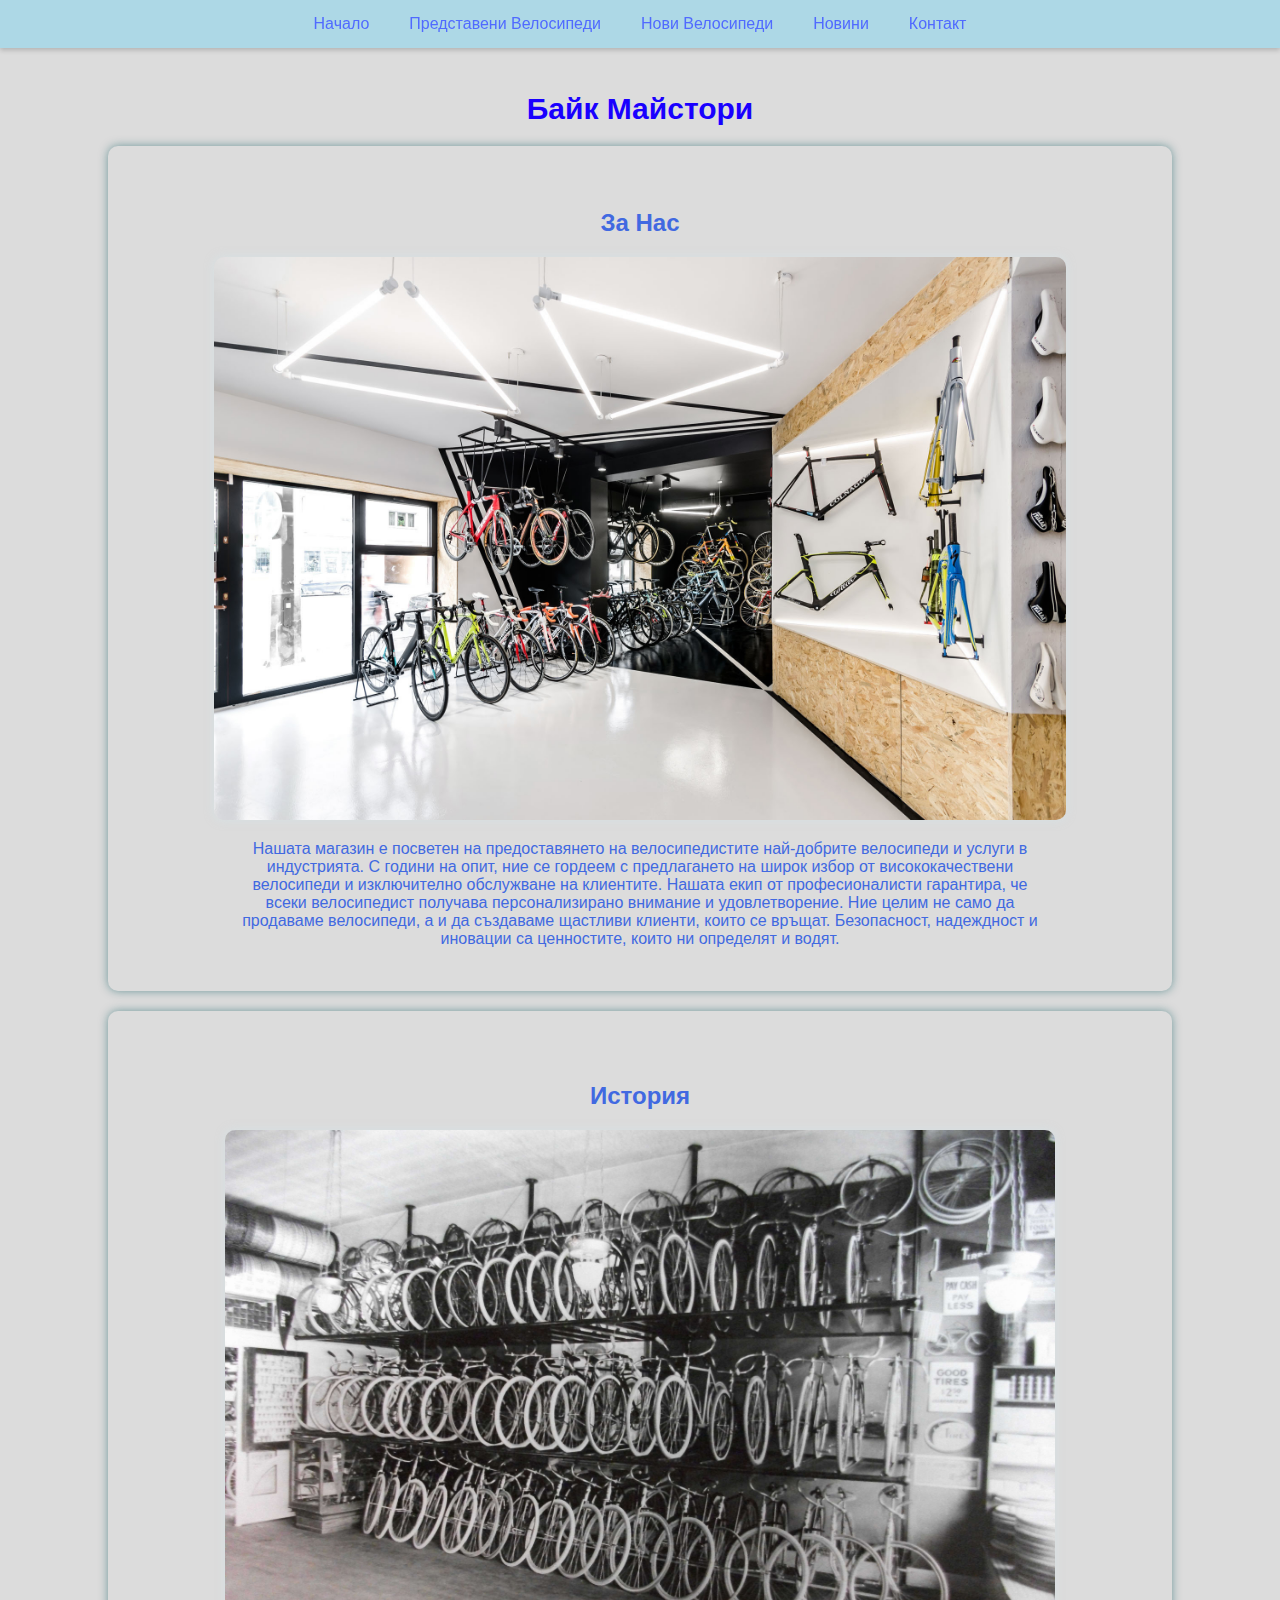
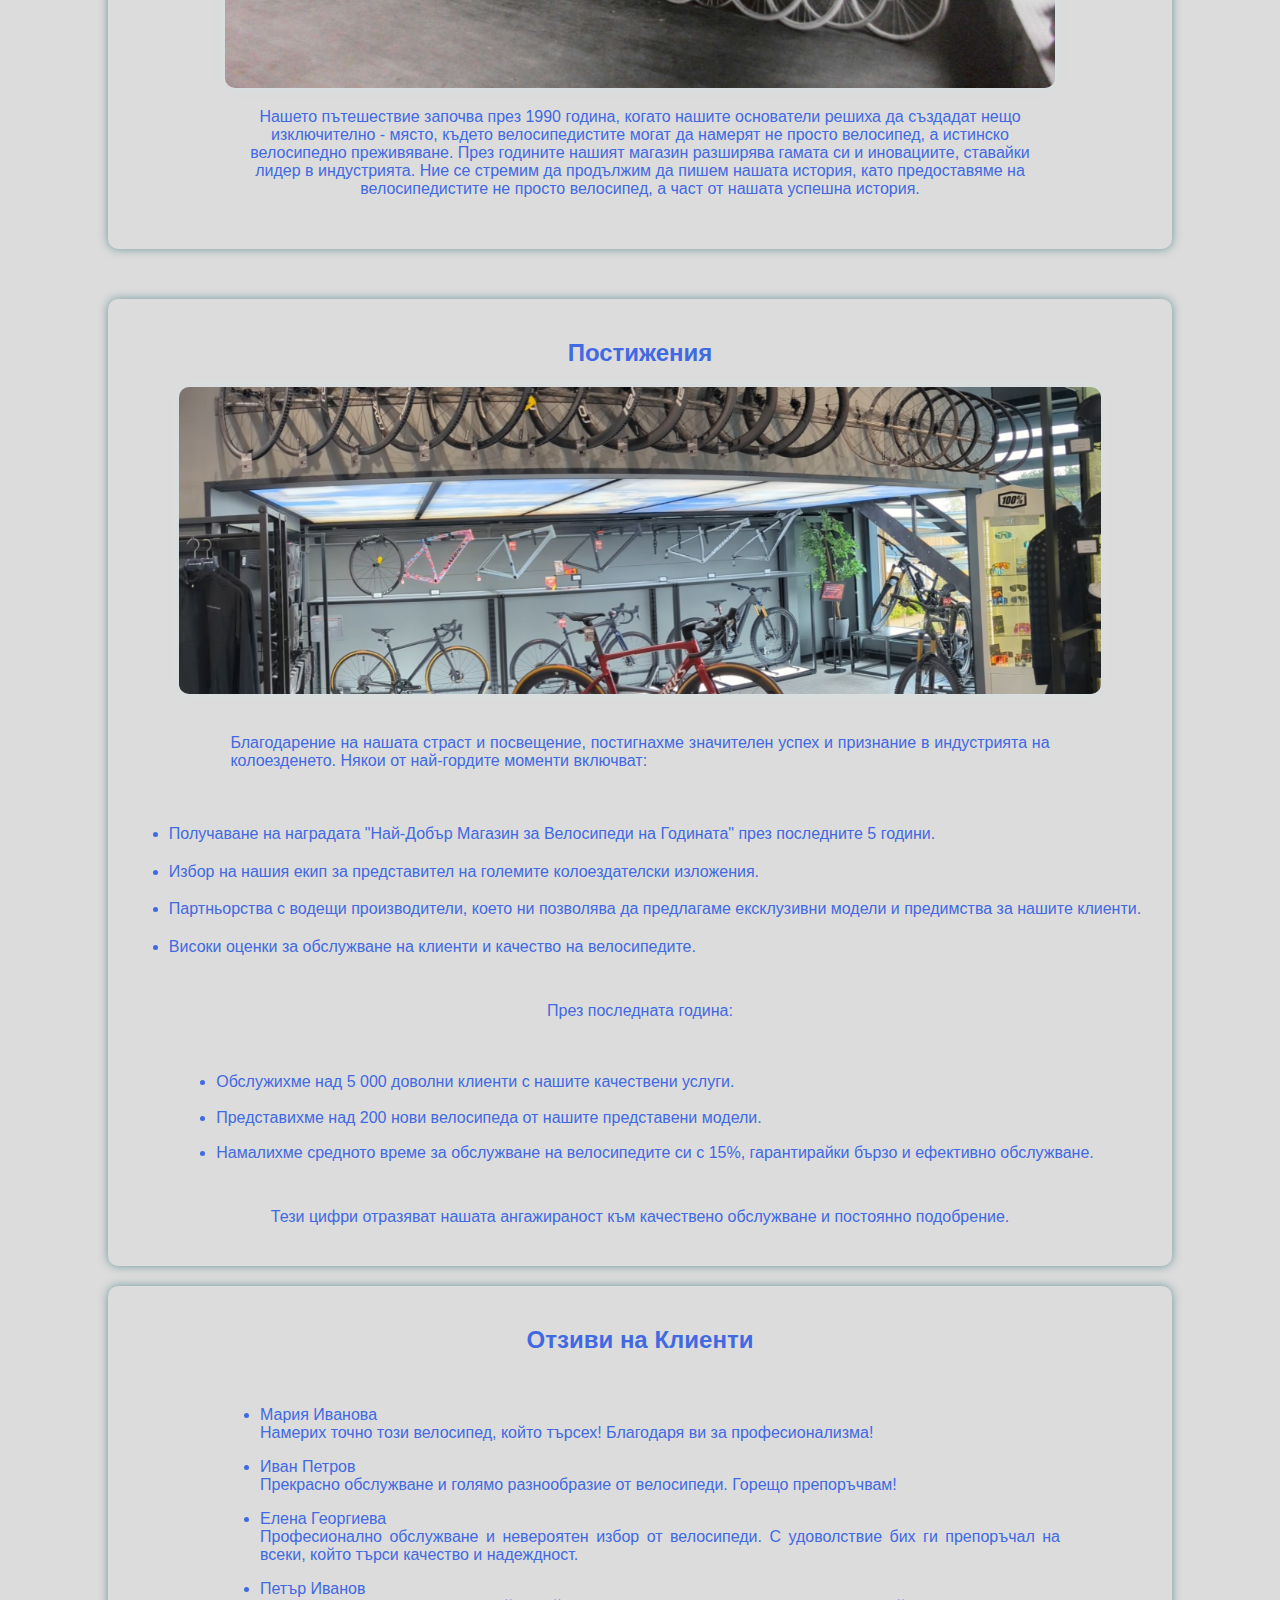
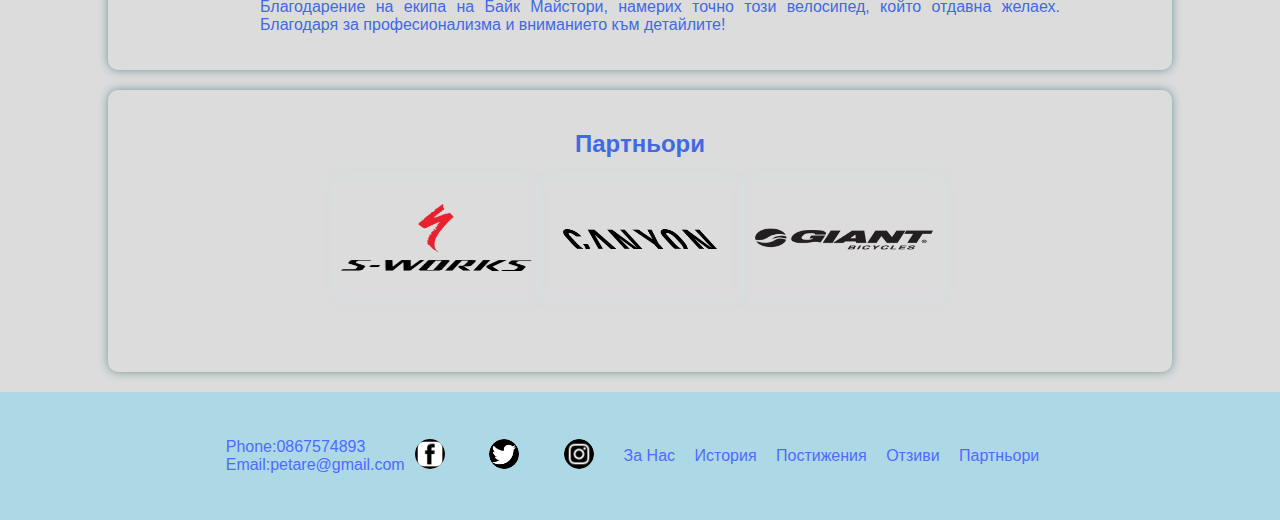
==== index.html @ 9bac696d "Add files via upload" ====
<!DOCTYPE html>
<html lang="bg">

<head>
    <meta charset="utf-8">
    <meta http-equiv="X-UA-Compatible" content="IE=edge">
    <meta name="viewport" content="width=device-width, initial-scale=1">
    <meta name="description"
        content="Байк Майстори - водещ магазин за велосипеди с години на опит. Предлагаме най-добрия избор от велосипеди и качествено обслужване.">
    <link rel="stylesheet" href="style.css">
    <title>Байк Майстори</title>
    <link rel="shortcut icon" type="image/icon" href="assets/logo/favicon.png" />
</head>

<body>
    <nav>
        <button><a href="index.html">Начало</a></button>
        <button><a href="featuredBikes.html">Представени Велосипеди</a></button>
        <button><a href="newBikes.html">Нови Велосипеди</a></button>
        <button><a href="news.html">Новини</a></button>
        <button><a href="contactUs.html">Контакт</a></button>
    </nav>
    <div class="title">
        <br><br><br><br>
        <h1>Байк Майстори</h1>
    </div>

    <section id="about" class="aboutUs">
        <h2>За Нас</h2>
        <img src="assets/images/aboutUs/bike-shop.png" alt="За Нас">
        <p>Нашата магазин е посветен на предоставянето на велосипедистите най-добрите велосипеди и услуги в индустрията.
            С години на опит, ние се гордеем с предлагането на широк избор от висококачествени велосипеди и изключително
            обслужване на клиентите. Нашата екип от професионалисти гарантира, че всеки велосипедист получава
            персонализирано внимание и удовлетворение. Ние целим не само да продаваме велосипеди, а и да създаваме
            щастливи клиенти, които се връщат. Безопасност, надеждност и иновации са ценностите, които ни определят и
            водят.</p>
    </section>

    <section id="history" class="aboutUs">
        <h2>История</h2>
        <img src="assets/images/aboutUs/bike-history.jpeg" alt="История">
        <p>Нашето пътешествие започва през 1990 година, когато нашите основатели решиха да създадат нещо изключително -
            място, където велосипедистите могат да намерят не просто велосипед, а истинско велосипедно преживяване. През
            годините нашият магазин разширява гамата си и иновациите, ставайки лидер в индустрията. Ние се стремим да
            продължим да пишем нашата история, като предоставяме на велосипедистите не просто велосипед, а част от
            нашата успешна история.</p>
    </section>

    <section id="achievements" class="aboutUs">
        <h2>Постижения</h2>
        <img src="assets/images/aboutUs/bike-achievements.jpg" alt="Постижения">
        <p>Благодарение на нашата страст и посвещение, постигнахме значителен успех и признание в индустрията на
            колоезденето. Някои от най-гордите моменти включват:</p>
        <ul>
            <li>Получаване на наградата "Най-Добър Магазин за Велосипеди на Годината" през последните 5 години.</li>
            <li>Избор на нашия екип за представител на големите колоездателски изложения.</li>
            <li>Партньорства с водещи производители, което ни позволява да предлагаме ексклузивни модели и предимства за
                нашите клиенти.</li>
            <li>Високи оценки за обслужване на клиенти и качество на велосипедите.</li>
        </ul>
        <p>През последната година:</p>
        <ul>
            <li>Обслужихме над 5 000 доволни клиенти с нашите качествени услуги.</li>
            <li>Представихме над 200 нови велосипеда от нашите представени модели.</li>
            <li>Намалихме средното време за обслужване на велосипедите си с 15%, гарантирайки бързо и ефективно
                обслужване.</li>
        </ul>
        <p>Тези цифри отразяват нашата ангажираност към качествено обслужване и постоянно подобрение.</p>
    </section>

    <section id="reviews" class="aboutUs">
        <h2>Отзиви на Клиенти</h2>
        <ul class="client-reviews">
            <li>
                <span>Мария Иванова</span>
                <p>Намерих точно този велосипед, който търсех! Благодаря ви за професионализма!</p>
            </li>
            <li>
                <span>Иван Петров</span>
                <p>Прекрасно обслужване и голямо разнообразие от велосипеди. Горещо препоръчвам!</p>
            </li>
            <li>
                <span>Елена Георгиева</span>
                <p>Професионално обслужване и невероятен избор от велосипеди. С удоволствие бих ги препоръчал на всеки,
                    който търси качество и надеждност.</p>
            </li>
            <li>
                <span>Петър Иванов</span>
                <p>Благодарение на екипа на Байк Майстори, намерих точно този велосипед, който отдавна желаех. Благодаря
                    за професионализма и вниманието към детайлите!</p>
            </li>
        </ul>
    </section>

    <section id="partners" class="aboutUs">
        <h2>Партньори</h2>
        <div class="partner-logos">
            <img src="assets/images/brand/bike-brand1png.png" alt="Партньор 1">
            <img src="assets/images/brand/bike-brand2.png" alt="Партньор 2">
            <img src="assets/images/brand/bike-brand3.png" alt="Партньор 3">
        
        </div>
    </section>

    <footer>
       
        <div class="footer-container">
            <div class="cont">
                <p>Phone:0867574893<br>
                    Email:petare@gmail.com</p>
            </div>
            <div class="social-media-links">
                <a href="https://www.facebook.com/" target="_blank"><img id="facebookLink"
                        src="assets/images/social media/Facebook_Logo_2023.png" alt="Facebook"></a>
                <a href="https://twitter.com/?lang=en" target="_blank"><img src="assets/images/social media/twitter.png"
                        alt="Twitter"></a>
                <a href="https://www.instagram.com/" target="_blank"><img src="assets/images/social media/instagram.png"
                        alt="Instagram"></a>
            </div>
            <div class="navigation-links">
                <a href="#about">За Нас</a>
                <a href="#history">История</a>
                <a href="#achievements">Постижения</a>
                <a href="#reviews">Отзиви</a>
                <a href="#partners">Партньори</a>
            </div>
        </div>
    </footer>

</body>

</html>
---- style.css ----
html {
    scroll-behavior: smooth;
}

body {
    background-color: gainsboro;
    color: royalblue;
    font-family: 'Arial', sans-serif;
    margin: 0;
    padding: 0;
    display: flex;
    justify-content: flex-start;
    align-items: center;
    height: 100vh;
    flex-direction: column;
}

nav {
    margin-bottom: 20px;
    padding: 0;
    display: flex;
    justify-content: center;
    list-style: none;
    background-color: lightblue;
    position: fixed;
    width: 100%;
    z-index: 1000;
    box-shadow: 0px 2px 5px rgba(0, 0, 0, 0.2);
}

nav button,
button {
    display: inline-block;
    padding: 15px 20px;
    margin: 0;
    border: none;
    background: none;
    cursor: pointer;
    color: #506aff;
    font-size: 16px;
    transition: color 0.3s ease-in-out;
}

nav button.active,
button.active {
    color: white;
}

nav button a,
button a {
    text-decoration: none;
    color: inherit;
}

nav button:hover,
button:hover {
    color: white;
    background-color: #6750ff;
    transition: background-color 0.3s ease-in-out;
}

.container {
    max-width: 1200px;
    margin: 0 auto;
}

.section-header {
    text-align: center;
    margin-bottom: 30px;
}

.newBikes,
.news-item {
    margin-bottom: 50px;
}

.photoAndInfo {
    display: flex;
    justify-content: space-between;
    align-items: center;
}

.photoAndInfo img {
    margin-right: 2%;
    max-width: 50%;
    height: auto;
    transition: transform 0.3s ease-in-out;
}

.photoAndInfo img:hover {
    transform: translateX(20px);
   
}

h1 {
    color: rgb(25, 0, 255) !important;
    font-size: 30px;
    text-align: center;
}

.publication-date {
    color: gray;
    font-size: 14px;
}

.news-item p {
    max-width: 60%;
    line-height: 1.6;
}
.news-item{
    border: #006e99;
    border-style: solid;
}
#news {
    padding-top: 50px;
}

#contactForm {
    height: 67%;
    margin-top: 4%;
    margin-bottom: 4%;
    background-color: gainsboro;
    color: #506aff;
    padding: 20px;
    width: 40%;
    border-radius: 10px;
    box-shadow: 0 0 10px rgba(0, 26, 255, 0.5);
}

label {
    display: block;
    margin-bottom: 10px;
}

input,
textarea {
    width: 100%;
    padding: 10px;
    margin-bottom: 20px;
    box-sizing: border-box;
    border: 1px solid rgb(30, 18, 206);
    background-color: gainsboro;
    color: lightblue;
}

input[type="submit"] {
    background-color: lightblue;
    color: white;
    cursor: pointer;
}

input[type="submit"]:hover {
    background-color: #006e99;
}

.featured-bikes-content {
    display: flex;
    flex-wrap: wrap;
    justify-content: space-around;
    margin-top: 30px;
}

.single-featured-bikes {
    width: 29%;
    margin-top: 20px;
    background-color: lightblue;
    border: 2px solid rgb(0, 191, 255);
    border-radius: 10px;
    overflow: hidden;
    transition: transform 0.3s ease-in-out;
}

.single-featured-bikes:hover {
    transform: scale(1.2);
}

.featured-img-box {
    position: relative;
}

.featured-bikes-img img {
    width: 100%;
    height: 250px;
    display: block;
}

.featured-model-info {
    display: flex;
    justify-content: center;
    height: 5%;
    padding: 0px;
    bottom: 0;
    left: 0;
    text-align: center;
    background-color: lightblue;
    color: black;
    width: 100%;
    box-sizing: border-box;
}

.featured-bikes-txt {
    padding: 20px;
    display: flex;
    text-align: center;
    flex-direction: column;
    justify-content: center;
    align-items: center;
}

.featured-bikes-txt h2 a {
    color: rgb(38, 0, 255);
    text-decoration: none;
}

.featured-bikes-txt h2 a:hover {
    text-decoration: underline;
}

.featured-bikes-txt h3 {
    color: rgb(0, 47, 255);
}

.featured-bikes-txt p {
    margin-top: 10px;
}

@media (max-width: 768px) {

    .single-featured-bikes,
    .photoAndInfo img {
        width: 100%;
    }

    nav button {
        width: 15%;
    }
}

footer {
    width: 100%;
    background-color: lightblue;
    padding: 20px;
    display: flex;
    justify-content: center;
}

.footer-container {
    max-width: 1200px;
    margin: 0 auto;
    display: flex;
    justify-content: space-between;
}

.social-media-links a,
.navigation-links a {
    text-decoration: none;
    color: white;
    margin-right: 20px;
}

.social-media-links img {
    width: 30px;
    height: 30px;
    object-fit: cover;
    border-radius: 50%;
    margin-right: 10px;
}

.navigation-links a:hover {
    text-decoration: underline;
}

#facebookLink {
    background-color: white;
}

.aboutUs {
    display: flex;
    flex-direction: column;
    justify-content: center;
    align-items: center;
    width: 80%;
    margin: 0 auto;
    padding: 20px;
    background-color: gainsboro;
    border-radius: 10px;
    box-shadow: 0 0 10px rgba(3, 83, 90, 0.5);
    margin-bottom: 20px;
}

.aboutUs img {
    max-width: 90%;
    height: auto;
    max-height: 70%;
    border-radius: 10px;
    margin-bottom: 20px;
    box-shadow: 0 0 10px rgba(210, 232, 238, 0.5);
}

.aboutUs p {
    text-align: center;
    max-width: 800px;
    margin: 0 auto;
}

.aboutUs li p {
    text-align: justify;
    max-width: 800px;
    margin: 0 auto;
}
.partner-logos{
    display: flexbox;
    justify-content: center;
    justify-self: center;
}
.partner-logos img{
    width: 200px;height: 150px;
}
.aboutUs li {
    margin-top: 2%;
}

#achievements {
    margin-top: 30px;
}

#achievements p {
    max-width: 80%;
    margin: 20px auto;
    text-align: justify;
}

#achievements ul {
    list-style-type: disc;
    margin-left: 30px;
    padding: 0;
}

#achievements li {
    margin-bottom: 10px;
}

#achievements img {
    margin-bottom: 20px;
}

.footer-container {
    display: flex;
    justify-content: space-between;
    align-items: center;
    padding: 10px;
    background-color: transparent;
    color: #506aff;
}

.social-media-links img {
    margin-left: 10px;
    width: 30px;
    height: 30px;
    margin-right: 10px;
    transition: transform 0.3s ease-in-out;
}

.social-media-links img:hover {
    transform: scale(1.2);
}

.navigation-links a {
    text-decoration: none;
    color: #506aff;
    margin-right: 15px;
    transition: color 0.3s ease-in-out;
}

.navigation-links a:hover {
    color: rgb(0, 0, 255);
}
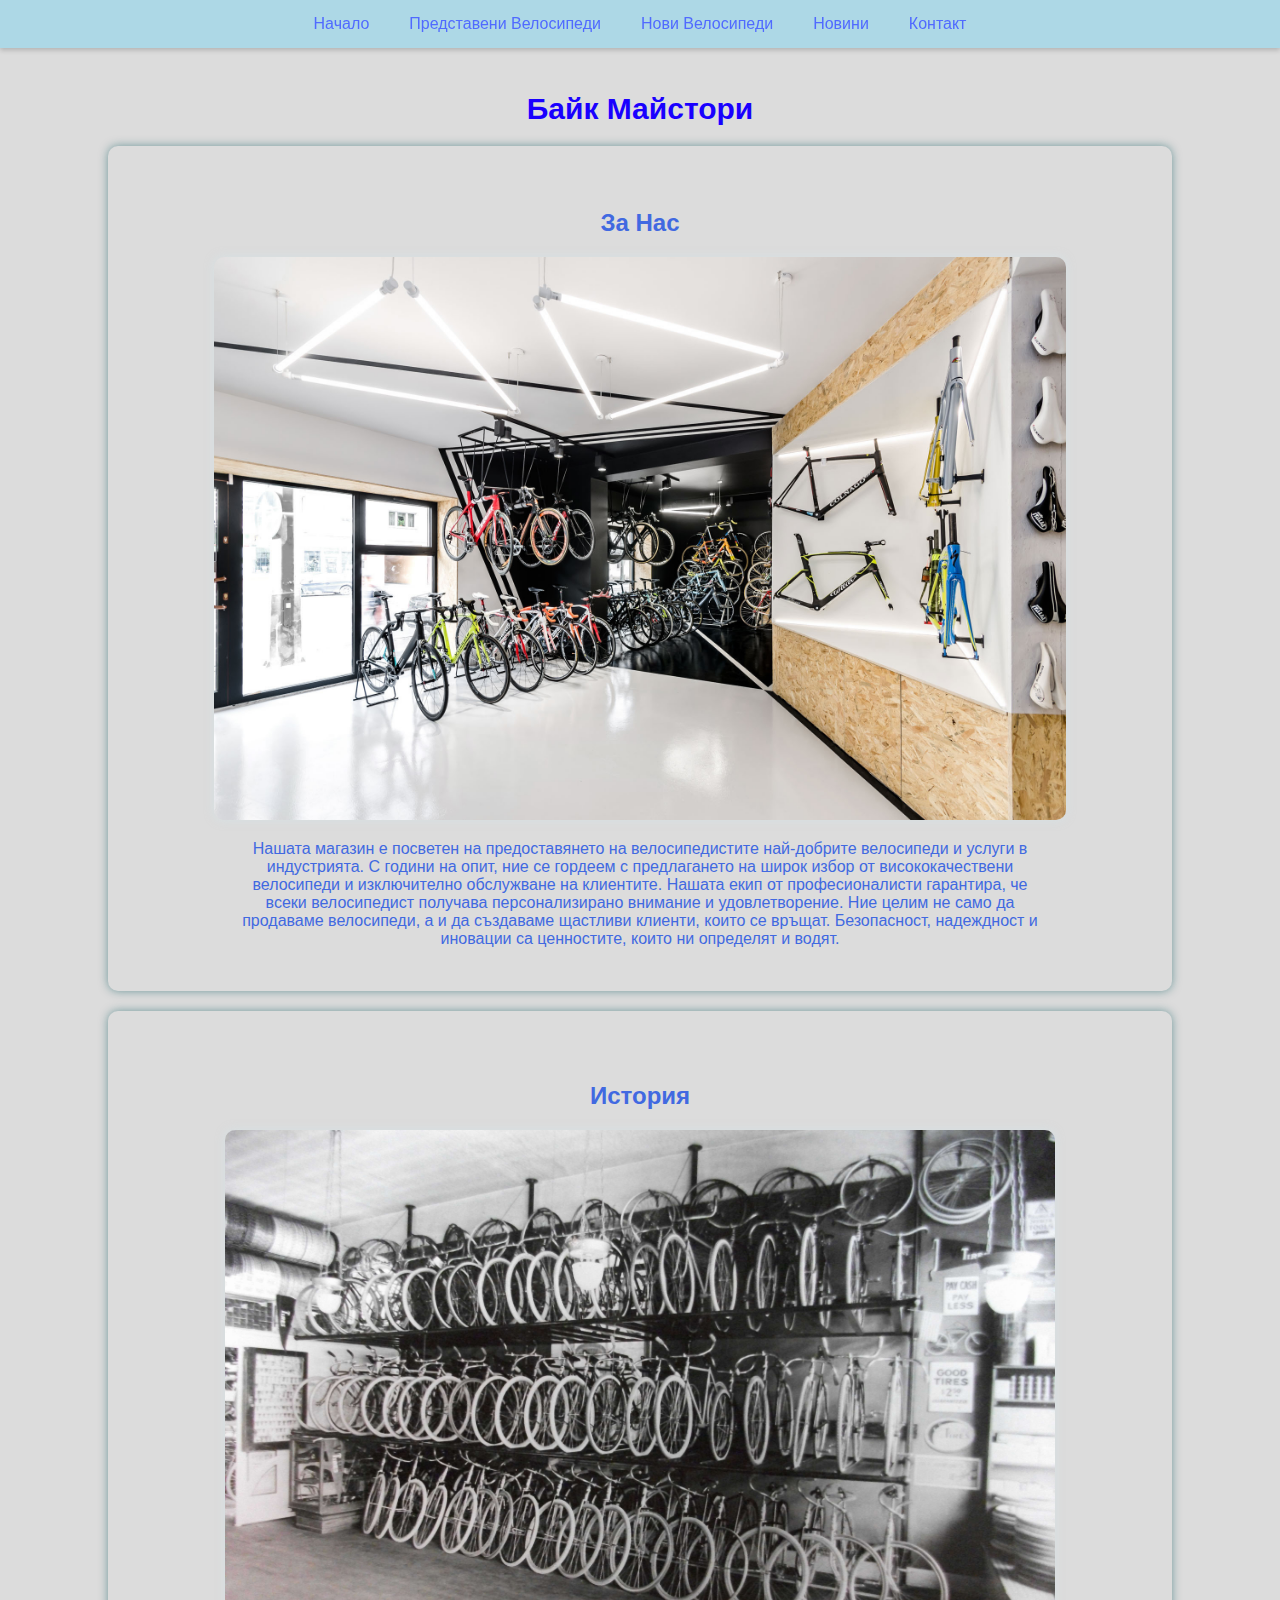
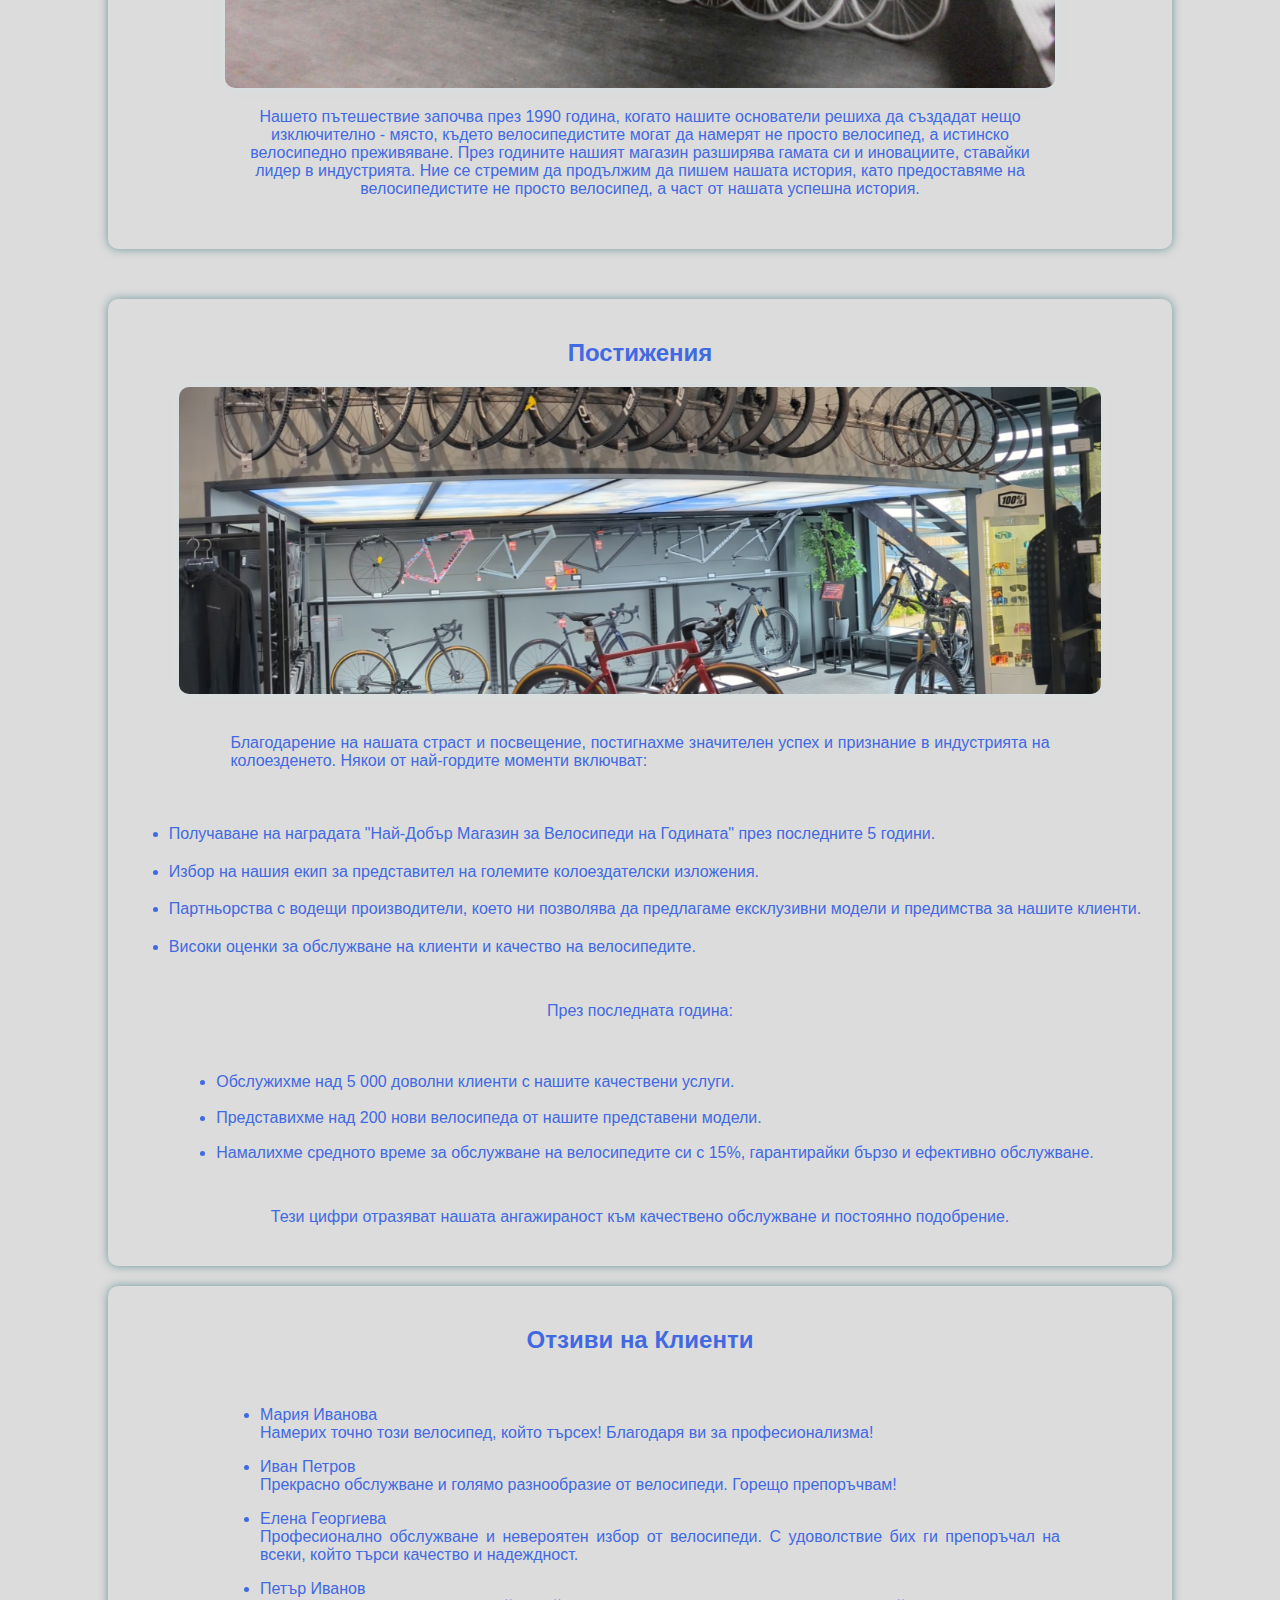
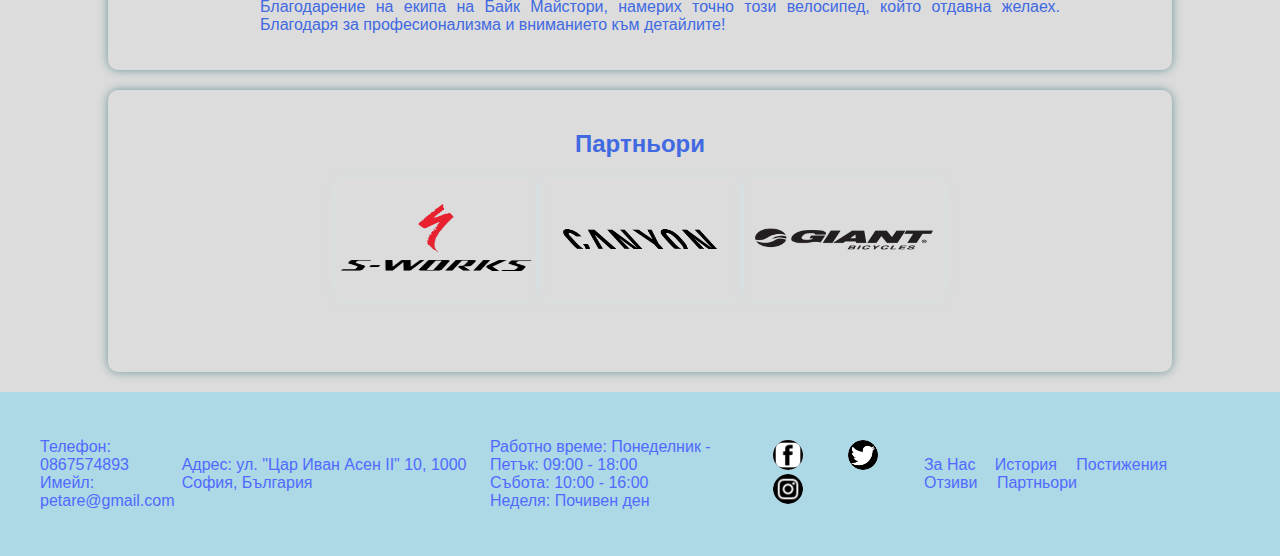
==== commit cee288fd: "Add files via upload" ====
--- a/index.html
+++ b/index.html
@@ -1,132 +1,194 @@
 <!DOCTYPE html>
 <html lang="bg">
+  <head>
+    <meta charset="utf-8" />
+    <meta http-equiv="X-UA-Compatible" content="IE=edge" />
+    <meta name="viewport" content="width=device-width, initial-scale=1" />
+    <meta
+      name="description"
+      content="Байк Майстори - водещ магазин за велосипеди с години на опит. Предлагаме най-добрия избор от велосипеди и качествено обслужване."
+    />
+    <link rel="stylesheet" href="style.css" />
+    <title>Байк Майстори</title>
+    <link
+      rel="shortcut icon"
+      type="image/icon"
+      href="assets/logo/favicon.png"
+    />
+  </head>
 
-<head>
-    <meta charset="utf-8">
-    <meta http-equiv="X-UA-Compatible" content="IE=edge">
-    <meta name="viewport" content="width=device-width, initial-scale=1">
-    <meta name="description"
-        content="Байк Майстори - водещ магазин за велосипеди с години на опит. Предлагаме най-добрия избор от велосипеди и качествено обслужване.">
-    <link rel="stylesheet" href="style.css">
-    <title>Байк Майстори</title>
-    <link rel="shortcut icon" type="image/icon" href="assets/logo/favicon.png" />
-</head>
-
-<body>
+  <body>
     <nav>
-        <button><a href="index.html">Начало</a></button>
-        <button><a href="featuredBikes.html">Представени Велосипеди</a></button>
-        <button><a href="newBikes.html">Нови Велосипеди</a></button>
-        <button><a href="news.html">Новини</a></button>
-        <button><a href="contactUs.html">Контакт</a></button>
+      <button><a href="index.html">Начало</a></button>
+      <button><a href="featuredBikes.html">Представени Велосипеди</a></button>
+      <button><a href="newBikes.html">Нови Велосипеди</a></button>
+      <button><a href="news.html">Новини</a></button>
+      <button><a href="contactUs.html">Контакт</a></button>
     </nav>
     <div class="title">
-        <br><br><br><br>
-        <h1>Байк Майстори</h1>
+      <br /><br /><br /><br />
+      <h1>Байк Майстори</h1>
     </div>
 
     <section id="about" class="aboutUs">
-        <h2>За Нас</h2>
-        <img src="assets/images/aboutUs/bike-shop.png" alt="За Нас">
-        <p>Нашата магазин е посветен на предоставянето на велосипедистите най-добрите велосипеди и услуги в индустрията.
-            С години на опит, ние се гордеем с предлагането на широк избор от висококачествени велосипеди и изключително
-            обслужване на клиентите. Нашата екип от професионалисти гарантира, че всеки велосипедист получава
-            персонализирано внимание и удовлетворение. Ние целим не само да продаваме велосипеди, а и да създаваме
-            щастливи клиенти, които се връщат. Безопасност, надеждност и иновации са ценностите, които ни определят и
-            водят.</p>
+      <h2>За Нас</h2>
+      <img src="assets/images/aboutUs/bike-shop.png" alt="За Нас" />
+      <p>
+        Нашата магазин е посветен на предоставянето на велосипедистите
+        най-добрите велосипеди и услуги в индустрията. С години на опит, ние се
+        гордеем с предлагането на широк избор от висококачествени велосипеди и
+        изключително обслужване на клиентите. Нашата екип от професионалисти
+        гарантира, че всеки велосипедист получава персонализирано внимание и
+        удовлетворение. Ние целим не само да продаваме велосипеди, а и да
+        създаваме щастливи клиенти, които се връщат. Безопасност, надеждност и
+        иновации са ценностите, които ни определят и водят.
+      </p>
     </section>
 
     <section id="history" class="aboutUs">
-        <h2>История</h2>
-        <img src="assets/images/aboutUs/bike-history.jpeg" alt="История">
-        <p>Нашето пътешествие започва през 1990 година, когато нашите основатели решиха да създадат нещо изключително -
-            място, където велосипедистите могат да намерят не просто велосипед, а истинско велосипедно преживяване. През
-            годините нашият магазин разширява гамата си и иновациите, ставайки лидер в индустрията. Ние се стремим да
-            продължим да пишем нашата история, като предоставяме на велосипедистите не просто велосипед, а част от
-            нашата успешна история.</p>
+      <h2>История</h2>
+      <img src="assets/images/aboutUs/bike-history.jpeg" alt="История" />
+      <p>
+        Нашето пътешествие започва през 1990 година, когато нашите основатели
+        решиха да създадат нещо изключително - място, където велосипедистите
+        могат да намерят не просто велосипед, а истинско велосипедно
+        преживяване. През годините нашият магазин разширява гамата си и
+        иновациите, ставайки лидер в индустрията. Ние се стремим да продължим да
+        пишем нашата история, като предоставяме на велосипедистите не просто
+        велосипед, а част от нашата успешна история.
+      </p>
     </section>
 
     <section id="achievements" class="aboutUs">
-        <h2>Постижения</h2>
-        <img src="assets/images/aboutUs/bike-achievements.jpg" alt="Постижения">
-        <p>Благодарение на нашата страст и посвещение, постигнахме значителен успех и признание в индустрията на
-            колоезденето. Някои от най-гордите моменти включват:</p>
-        <ul>
-            <li>Получаване на наградата "Най-Добър Магазин за Велосипеди на Годината" през последните 5 години.</li>
-            <li>Избор на нашия екип за представител на големите колоездателски изложения.</li>
-            <li>Партньорства с водещи производители, което ни позволява да предлагаме ексклузивни модели и предимства за
-                нашите клиенти.</li>
-            <li>Високи оценки за обслужване на клиенти и качество на велосипедите.</li>
-        </ul>
-        <p>През последната година:</p>
-        <ul>
-            <li>Обслужихме над 5 000 доволни клиенти с нашите качествени услуги.</li>
-            <li>Представихме над 200 нови велосипеда от нашите представени модели.</li>
-            <li>Намалихме средното време за обслужване на велосипедите си с 15%, гарантирайки бързо и ефективно
-                обслужване.</li>
-        </ul>
-        <p>Тези цифри отразяват нашата ангажираност към качествено обслужване и постоянно подобрение.</p>
+      <h2>Постижения</h2>
+      <img src="assets/images/aboutUs/bike-achievements.jpg" alt="Постижения" />
+      <p>
+        Благодарение на нашата страст и посвещение, постигнахме значителен успех
+        и признание в индустрията на колоезденето. Някои от най-гордите моменти
+        включват:
+      </p>
+      <ul>
+        <li>
+          Получаване на наградата "Най-Добър Магазин за Велосипеди на Годината"
+          през последните 5 години.
+        </li>
+        <li>
+          Избор на нашия екип за представител на големите колоездателски
+          изложения.
+        </li>
+        <li>
+          Партньорства с водещи производители, което ни позволява да предлагаме
+          ексклузивни модели и предимства за нашите клиенти.
+        </li>
+        <li>
+          Високи оценки за обслужване на клиенти и качество на велосипедите.
+        </li>
+      </ul>
+      <p>През последната година:</p>
+      <ul>
+        <li>
+          Обслужихме над 5 000 доволни клиенти с нашите качествени услуги.
+        </li>
+        <li>
+          Представихме над 200 нови велосипеда от нашите представени модели.
+        </li>
+        <li>
+          Намалихме средното време за обслужване на велосипедите си с 15%,
+          гарантирайки бързо и ефективно обслужване.
+        </li>
+      </ul>
+      <p>
+        Тези цифри отразяват нашата ангажираност към качествено обслужване и
+        постоянно подобрение.
+      </p>
     </section>
 
     <section id="reviews" class="aboutUs">
-        <h2>Отзиви на Клиенти</h2>
-        <ul class="client-reviews">
-            <li>
-                <span>Мария Иванова</span>
-                <p>Намерих точно този велосипед, който търсех! Благодаря ви за професионализма!</p>
-            </li>
-            <li>
-                <span>Иван Петров</span>
-                <p>Прекрасно обслужване и голямо разнообразие от велосипеди. Горещо препоръчвам!</p>
-            </li>
-            <li>
-                <span>Елена Георгиева</span>
-                <p>Професионално обслужване и невероятен избор от велосипеди. С удоволствие бих ги препоръчал на всеки,
-                    който търси качество и надеждност.</p>
-            </li>
-            <li>
-                <span>Петър Иванов</span>
-                <p>Благодарение на екипа на Байк Майстори, намерих точно този велосипед, който отдавна желаех. Благодаря
-                    за професионализма и вниманието към детайлите!</p>
-            </li>
-        </ul>
+      <h2>Отзиви на Клиенти</h2>
+      <ul class="client-reviews">
+        <li>
+          <span>Мария Иванова</span>
+          <p>
+            Намерих точно този велосипед, който търсех! Благодаря ви за
+            професионализма!
+          </p>
+        </li>
+        <li>
+          <span>Иван Петров</span>
+          <p>
+            Прекрасно обслужване и голямо разнообразие от велосипеди. Горещо
+            препоръчвам!
+          </p>
+        </li>
+        <li>
+          <span>Елена Георгиева</span>
+          <p>
+            Професионално обслужване и невероятен избор от велосипеди. С
+            удоволствие бих ги препоръчал на всеки, който търси качество и
+            надеждност.
+          </p>
+        </li>
+        <li>
+          <span>Петър Иванов</span>
+          <p>
+            Благодарение на екипа на Байк Майстори, намерих точно този
+            велосипед, който отдавна желаех. Благодаря за професионализма и
+            вниманието към детайлите!
+          </p>
+        </li>
+      </ul>
     </section>
 
     <section id="partners" class="aboutUs">
-        <h2>Партньори</h2>
-        <div class="partner-logos">
-            <img src="assets/images/brand/bike-brand1png.png" alt="Партньор 1">
-            <img src="assets/images/brand/bike-brand2.png" alt="Партньор 2">
-            <img src="assets/images/brand/bike-brand3.png" alt="Партньор 3">
-        
-        </div>
+      <h2>Партньори</h2>
+      <div class="partner-logos">
+        <img src="assets/images/brand/bike-brand1png.png" alt="Партньор 1" />
+        <img src="assets/images/brand/bike-brand2.png" alt="Партньор 2" />
+        <img src="assets/images/brand/bike-brand3.png" alt="Партньор 3" />
+      </div>
     </section>
 
     <footer>
-       
-        <div class="footer-container">
-            <div class="cont">
-                <p>Phone:0867574893<br>
-                    Email:petare@gmail.com</p>
-            </div>
-            <div class="social-media-links">
-                <a href="https://www.facebook.com/" target="_blank"><img id="facebookLink"
-                        src="assets/images/social media/Facebook_Logo_2023.png" alt="Facebook"></a>
-                <a href="https://twitter.com/?lang=en" target="_blank"><img src="assets/images/social media/twitter.png"
-                        alt="Twitter"></a>
-                <a href="https://www.instagram.com/" target="_blank"><img src="assets/images/social media/instagram.png"
-                        alt="Instagram"></a>
-            </div>
-            <div class="navigation-links">
-                <a href="#about">За Нас</a>
-                <a href="#history">История</a>
-                <a href="#achievements">Постижения</a>
-                <a href="#reviews">Отзиви</a>
-                <a href="#partners">Партньори</a>
-            </div>
+      <div class="footer-container">
+        <div>
+          <p>
+            Телефон: 0867574893<br />
+            Имейл: petare@gmail.com
+          </p>
         </div>
+        <p>Адрес: ул. "Цар Иван Асен II" 10, 1000 София, България</p>
+        <div>
+          <p>
+            Работно време: Понеделник - Петък: 09:00 - 18:00<br />
+            Събота: 10:00 - 16:00<br />
+            Неделя: Почивен ден
+          </p>
+        </div>
+
+        <div class="social-media-links">
+          <a href="https://www.facebook.com/" target="_blank"
+            ><img
+              id="facebookLink"
+              src="assets/images/social media/Facebook_Logo_2023.png"
+              alt="Facebook"
+          /></a>
+          <a href="https://twitter.com/?lang=en" target="_blank"
+            ><img src="assets/images/social media/twitter.png" alt="Twitter"
+          /></a>
+          <a href="https://www.instagram.com/" target="_blank"
+            ><img
+              src="assets/images/social media/instagram.png"
+              alt="Instagram"
+          /></a>
+        </div>
+        <div class="navigation-links">
+          <a href="#about">За Нас</a>
+          <a href="#history">История</a>
+          <a href="#achievements">Постижения</a>
+          <a href="#reviews">Отзиви</a>
+          <a href="#partners">Партньори</a>
+        </div>
+      </div>
     </footer>
-
-</body>
-
-</html>+  </body>
+</html>
--- a/style.css
+++ b/style.css
@@ -89,7 +89,7 @@
 
 .photoAndInfo img:hover {
     transform: translateX(20px);
-   
+
 }
 
 h1 {
@@ -107,10 +107,12 @@
     max-width: 60%;
     line-height: 1.6;
 }
-.news-item{
+
+.news-item {
     border: #006e99;
     border-style: solid;
 }
+
 #news {
     padding-top: 50px;
 }
@@ -308,14 +310,18 @@
     max-width: 800px;
     margin: 0 auto;
 }
-.partner-logos{
+
+.partner-logos {
     display: flexbox;
     justify-content: center;
     justify-self: center;
 }
-.partner-logos img{
-    width: 200px;height: 150px;
-}
+
+.partner-logos img {
+    width: 200px;
+    height: 150px;
+}
+
 .aboutUs li {
     margin-top: 2%;
 }
